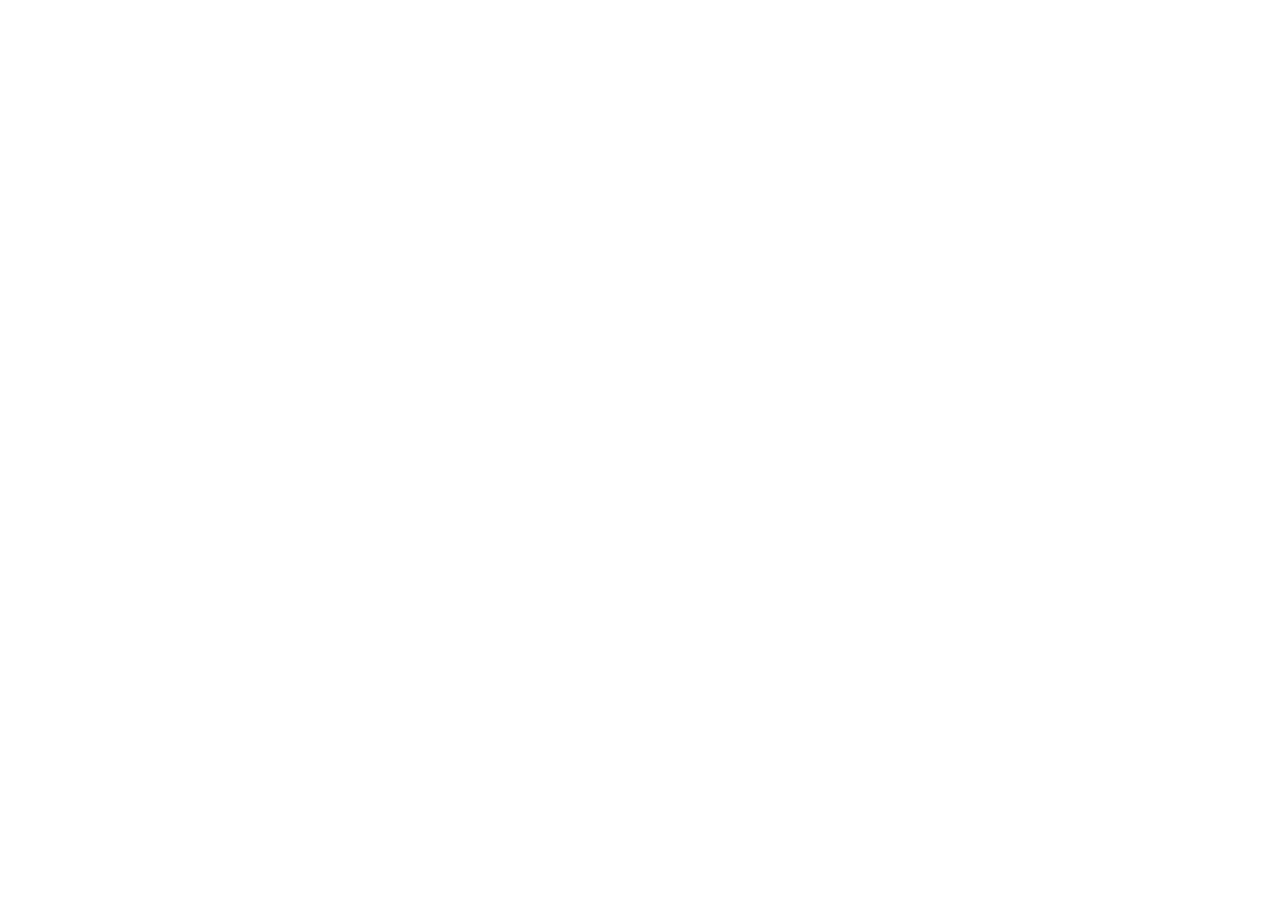
==== index.html @ 5ab30651 "Add initial project files: index.html, script.js, style.css, favicon.ico, and sundownvideo.mp4" ====
<!DOCTYPE html>
<html lang="en">
<head>
    <meta charset="UTF-8">
    <meta name="viewport" content="width=device-width, initial-scale=1.0">
    <title>Sundown Studio</title>
    <link rel="shortcut icon" href="./assets/favicon.ico" type="image/x-icon">
    <link rel="stylesheet" href="style.css">
</head>
<body>
    
</body>
</html>
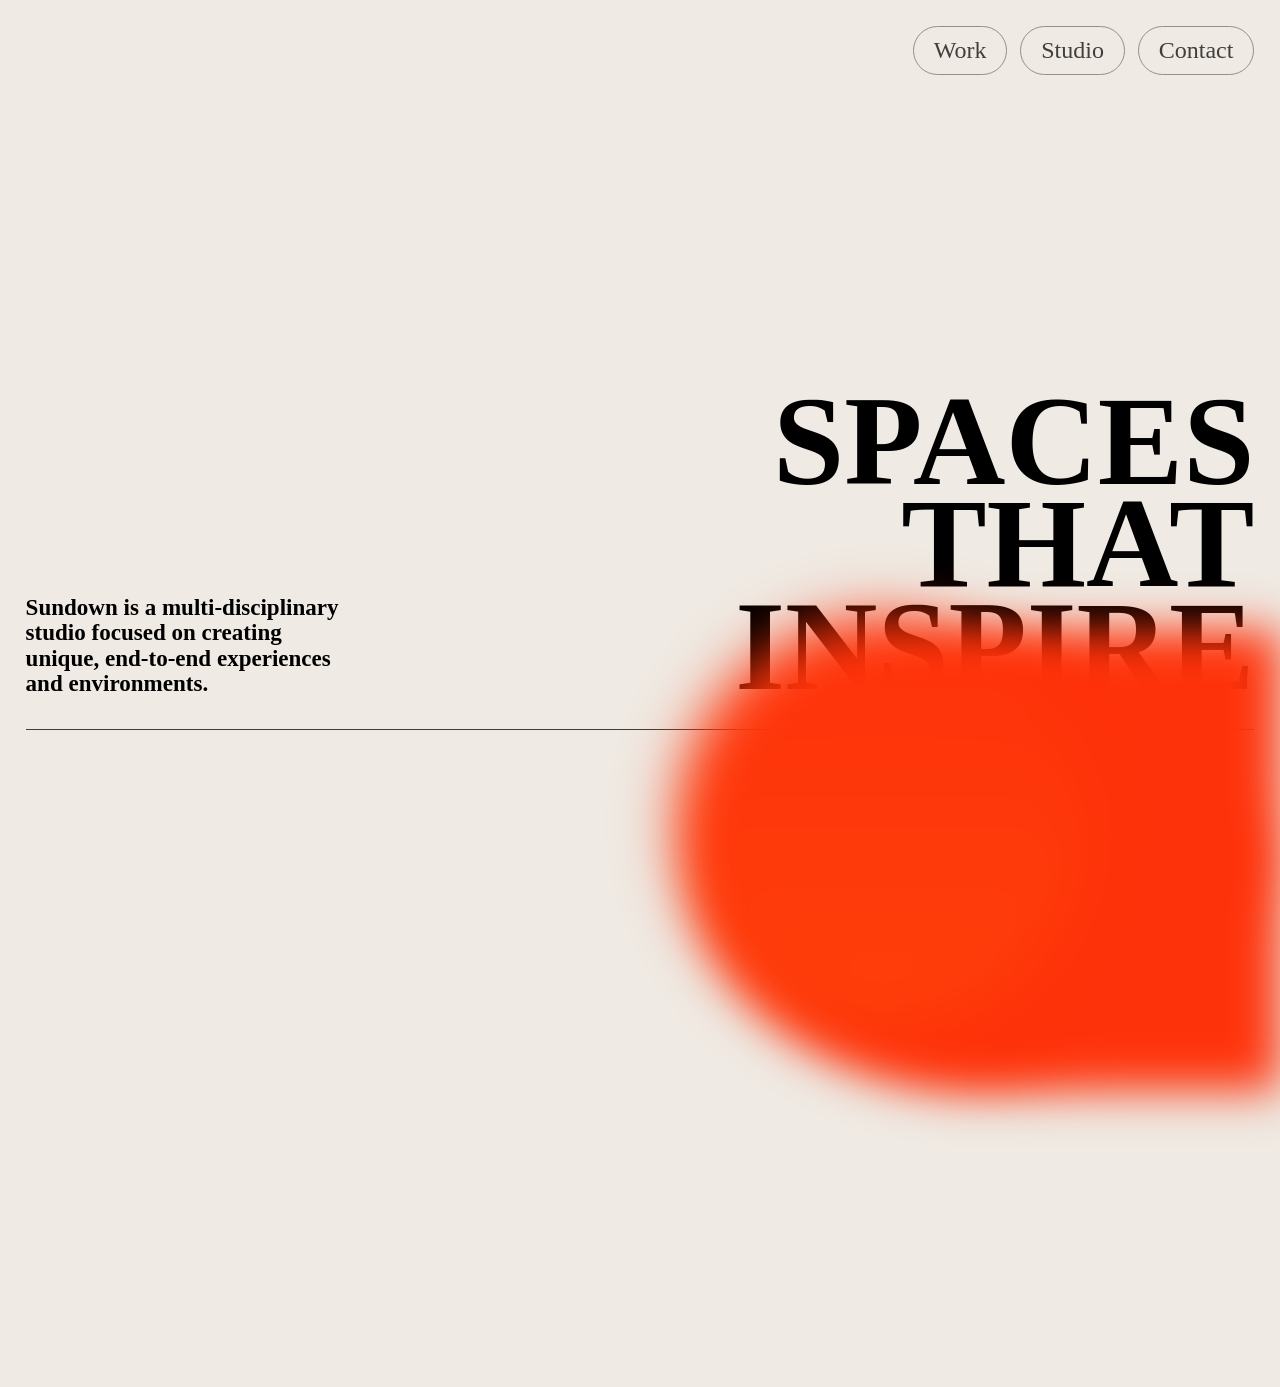
==== commit 56420f07: "Add navigation and content structure to index.html; create initial style.css" ====
--- a/index.html
+++ b/index.html
@@ -8,6 +8,44 @@
     <link rel="stylesheet" href="style.css">
 </head>
 <body>
-    
+    <div id="main">
+        <div id="page1">
+        <nav>
+          <img
+            src="https://assets-global.website-files.com/64d3dd9edfb41666c35b15b7/64d3dd9edfb41666c35b15c2_Sundown%20logo.svg"
+            alt=""
+          />
+          <div id="nav-part2">
+            <h4><a href="#">Work</a></h4>
+            <h4><a href="#">Studio</a></h4>
+            <h4><a href="#">Contact</a></h4>
+          </div>
+        </nav>
+
+        <div id="center">
+          <div id="left">
+            <h3>
+              Sundown is a multi-disciplinary studio focused on creating unique,
+              end-to-end experiences and environments.
+            </h3>
+          </div>
+          <div id="right">
+            <h1>
+              SPACES <br />
+              THAT <br />
+              INSPIRE
+            </h1>
+          </div>
+        </div>
+
+        <div id="hero-shape">
+          <div id="hero-1"></div>
+          <div id="hero-2"></div>
+          <div id="hero-3"></div>
+        </div>
+
+        <video autoplay loop muted src="./assets/sundownvideo.mp4"></video>
+      </div>
+    </div>
 </body>
 </html>
--- a/style.css
+++ b/style.css
@@ -0,0 +1,187 @@
+*{
+    margin: 0;
+    padding: 0;
+    box-sizing: border-box;
+}
+
+html,body{
+    height: 100%;
+    width: 100%;
+}
+
+#page1{
+    min-height: 100vh;
+    width: 100%;
+    background-color:#EFEAE3;
+    padding: 0vw 2vw;
+    position: relative;
+}
+
+nav{
+    height: 100px;
+    width: 100%;
+    /* background-color: #fff; */
+    display: flex;
+    align-items: center;
+    justify-content: space-between;
+    padding: 2vw 0vw;
+}
+
+#nav-part2{
+    display: flex;
+    align-items: center;
+    gap: 1vw;
+}
+#nav-part2 h4{
+    padding: 10px 20px;
+    border: 1px solid rgb(148, 143, 143);
+    border-radius: 50px;
+    font-weight: 500;
+    color: #000;
+    font-size: 24px;
+    position: relative;
+    transition: all ease 0.4s;
+    overflow: hidden;
+
+}
+
+#nav-part2 h4::after{
+    content: "";
+    position: absolute;
+    height: 100%;
+    width: 100%;
+    background-color: #000;
+    left: 0;
+    bottom: -100%;
+    border-radius: 50%;
+    transition: all ease 0.5s;
+}
+
+#nav-part2 h4:hover::after{
+    bottom: 0;
+    border-radius: 0;
+    color: white;
+}
+
+#nav-part2 h4 a{
+    text-decoration: none;
+    color: #000000bb;
+    z-index: 9;
+    position: relative;
+}
+
+#nav-part2 h4 a:hover{
+    color: #fff;
+}
+
+#center{
+    height: 70vh;
+    width: 100%;
+   
+    display: flex;
+    align-items: flex-end;
+    justify-content: space-between;
+    border-bottom: 1px solid #000000bb;
+    padding-bottom: 2.5vw;
+}
+
+#left h3{
+    width: 25vw;
+    font-size: 1.8vw;
+    line-height: 2vw;
+}
+
+#center h1{
+    font-size: 10vw;
+    line-height: 8vw;
+    text-align: right;
+}
+
+#page1 video{
+    position: relative;
+    width: 100%;
+    margin-top: 3vw;
+    border-radius: 30px;
+}
+
+
+#hero-shape{
+    position: absolute;
+    width: 46vw;
+    height: 36vw;
+    background-color: #FE320A;
+    border-radius: 50%;
+    right: 0;
+    top: 70vh;
+    filter: blur(20px);
+    border-top-left-radius: 50%;
+    border-bottom-left-radius: 50%;
+}
+
+
+#hero-shape {
+    position: absolute;
+    width: 46vw;
+    height: 36vw;
+    right: 0;
+    top: 70vh;
+}
+#hero-1 {
+    background-color: #FE320A;
+    height: 100%;
+    width: 100%;
+    border-top-left-radius: 50%;
+    border-bottom-left-radius: 50%;
+    filter: blur(10px);
+    position: absolute;
+}
+
+#hero-2 {
+    background: linear-gradient(#FE320A, #fe3f0a);
+
+    height: 30vw;
+    width: 30vw;
+    border-radius: 50%;
+    position: absolute;
+    animation-name: anime2;
+    animation-duration: 5s;
+    animation-timing-function: linear;
+    animation-iteration-count: infinite;
+    animation-direction: alternate;
+    filter: blur(25px);
+}
+
+#hero-3 {
+    background: linear-gradient(#FE320A, #fe3f0a);
+    height: 30vw;
+    position: absolute;
+    width: 30vw;
+    border-radius: 50%;
+    filter: blur(25px);
+    animation-name: anime1;
+    animation-duration: 5s;
+    animation-timing-function: linear;
+    animation-iteration-count: infinite;
+    animation-direction: alternate;
+}
+
+
+@keyframes anime1 {
+    from {
+        transform: translate(55%, -3%);
+    }
+
+    to {
+        transform: translate(0%, 10%);
+    }
+}
+
+@keyframes anime2 {
+    from {
+        transform: translate(5%, -5%);
+    }
+
+    to {
+        transform: translate(-20%, 30%);
+    }
+}
